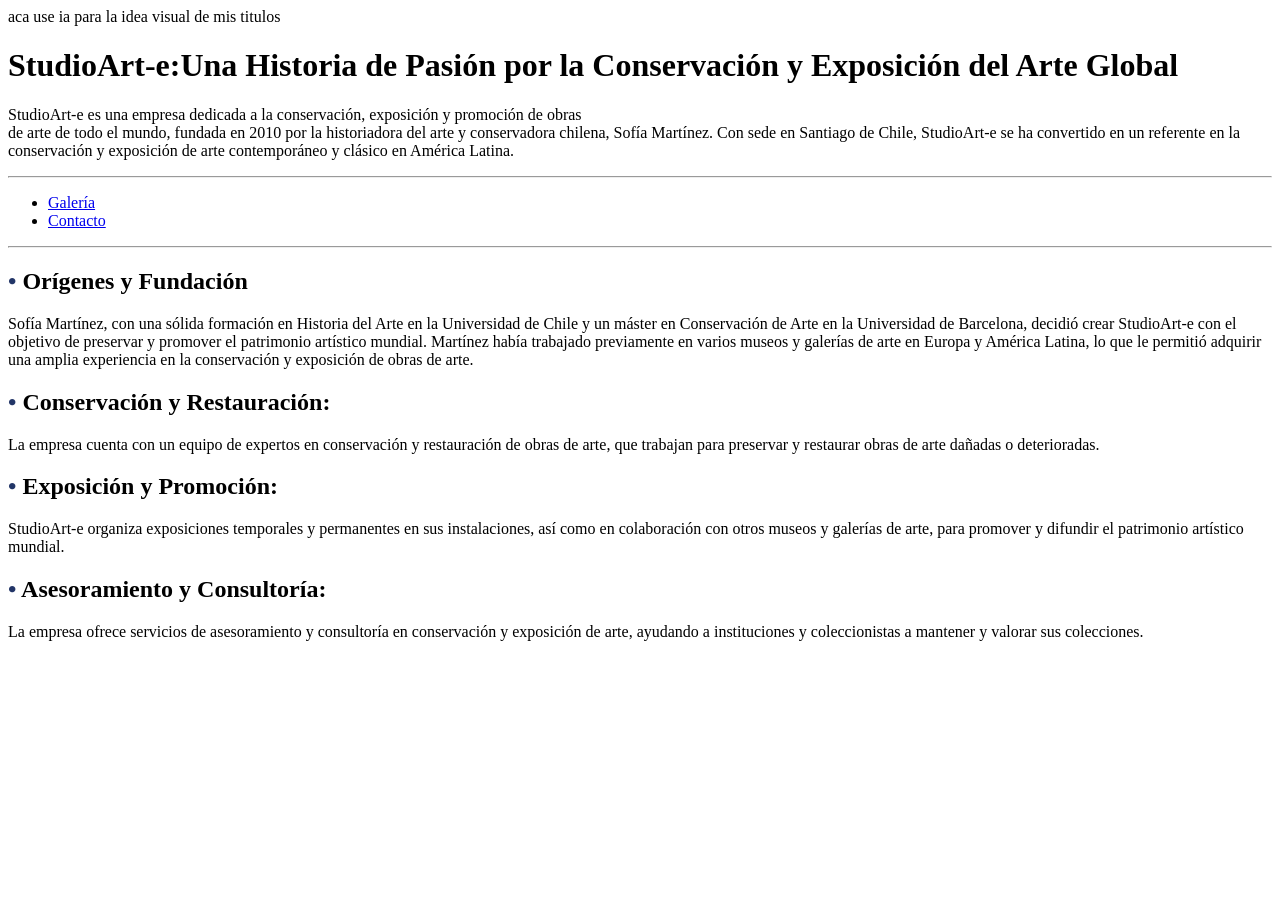
==== index.html @ 20f0f170 "Add files via upload" ====
<!DOCTYPE html>
<html lang="es">
<head>
    <meta charset="UTF-8">
    <meta name="viewport" content="width=device-width, initial-scale=1.0">
    <title>StudioArt-e</title>
    <style> 
        h2::before {
            content: "• ";
            color: #051a53e1; /* Color del punto */
        
        }
    </style>  aca use ia para la idea visual de mis titulos  
</head>
<body>
    <header>
        <h1>StudioArt-e:Una Historia de Pasión por la Conservación y Exposición del Arte Global
        </h1>
        
        <p>StudioArt-e es una empresa dedicada a la conservación, exposición y promoción de obras <br>
         de arte de todo el mundo, fundada en 2010 por la historiadora del arte y conservadora 
         chilena, Sofía Martínez. Con sede en Santiago de Chile, StudioArt-e se ha convertido en 
         un referente en la conservación y exposición de arte contemporáneo y clásico en América Latina.
        </p>
    </header>
    <hr>
     <nav>
            <ul>
                <li><a href="galeria.html">Galería</a></li>
                <li><a href="contacto.html">Contacto</a></li>
            </ul>
    </nav>
    <hr>
        <main>
         <section>
        <h2>Orígenes y Fundación</h2>
        <p>Sofía Martínez, con una sólida formación en Historia 
            del Arte en la Universidad de Chile y un máster
         en Conservación de Arte en la Universidad de Barcelona, 
         decidió crear StudioArt-e con el objetivo de
          preservar y promover el patrimonio artístico mundial. 
          Martínez había trabajado previamente en varios
           museos y galerías de arte en Europa y América Latina, 
           lo que le permitió adquirir una amplia experiencia
            en la conservación y exposición de obras de arte.
         </p>
         </section>

         <section>
        <h2>Conservación y Restauración: </h2>
        <p>La empresa cuenta con un equipo de expertos en conservación
             y restauración de obras de arte, que trabajan para
         preservar y restaurar obras de arte dañadas o deterioradas.
        </p>
         </section>

         <section>
        <h2>Exposición y Promoción:</h2>
        <p>StudioArt-e organiza exposiciones temporales y permanentes en sus instalaciones, así como en colaboración con 
        otros museos y galerías de arte, para promover y difundir el patrimonio artístico mundial.
        </p>
         </section>
         
         <section>   
        <h2>Asesoramiento y Consultoría:</h2>
        <p>La empresa ofrece servicios de asesoramiento y consultoría en conservación y exposición de arte, ayudando a 
        instituciones y coleccionistas a mantener y valorar sus colecciones.
        </p>
         </section>

        </main> 
</body>
</html>
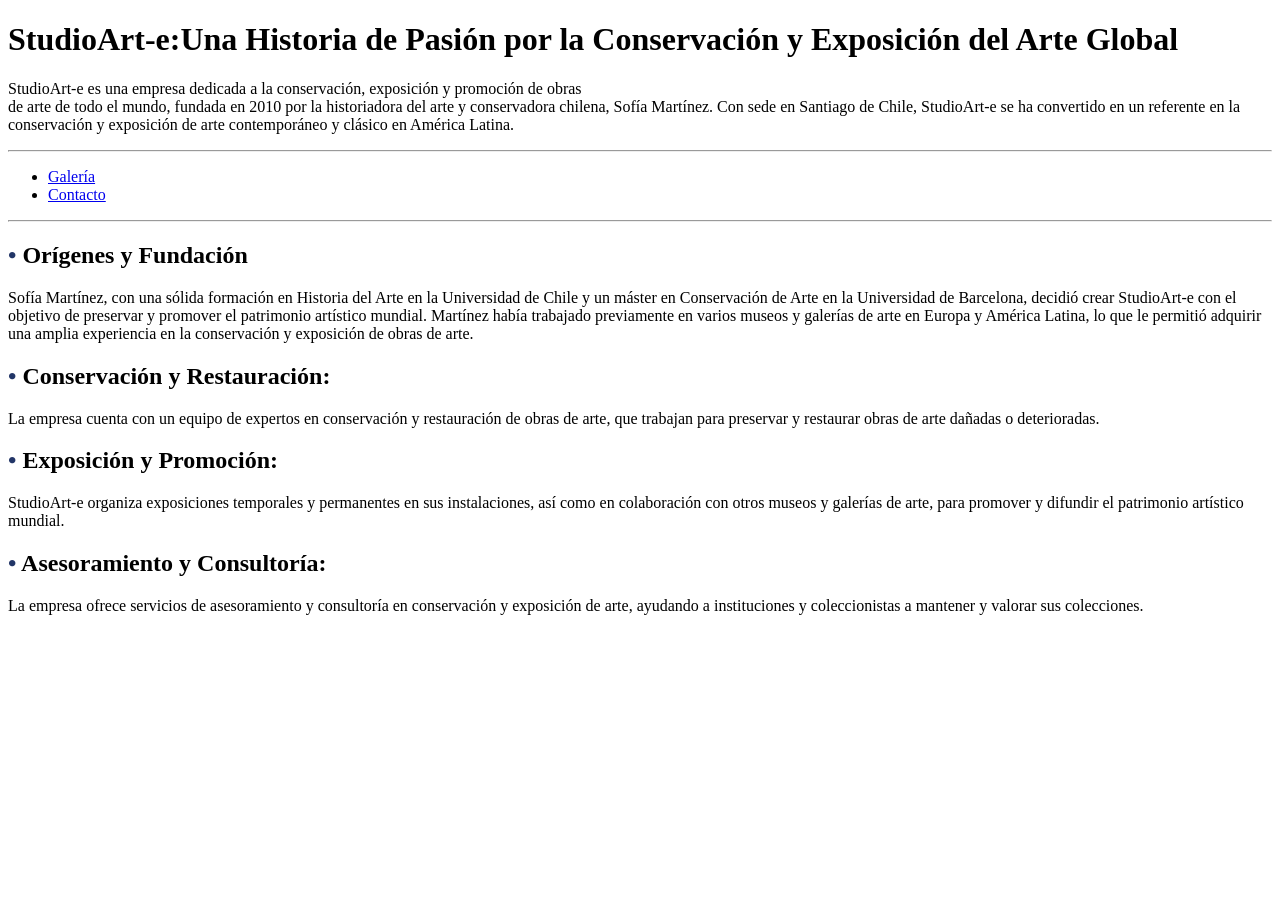
==== commit 9502482e: "Add files via upload" ====
--- a/index.html
+++ b/index.html
@@ -10,7 +10,7 @@
             color: #051a53e1; /* Color del punto */
         
         }
-    </style>  aca use ia para la idea visual de mis titulos  
+    </style>    
 </head>
 <body>
     <header>
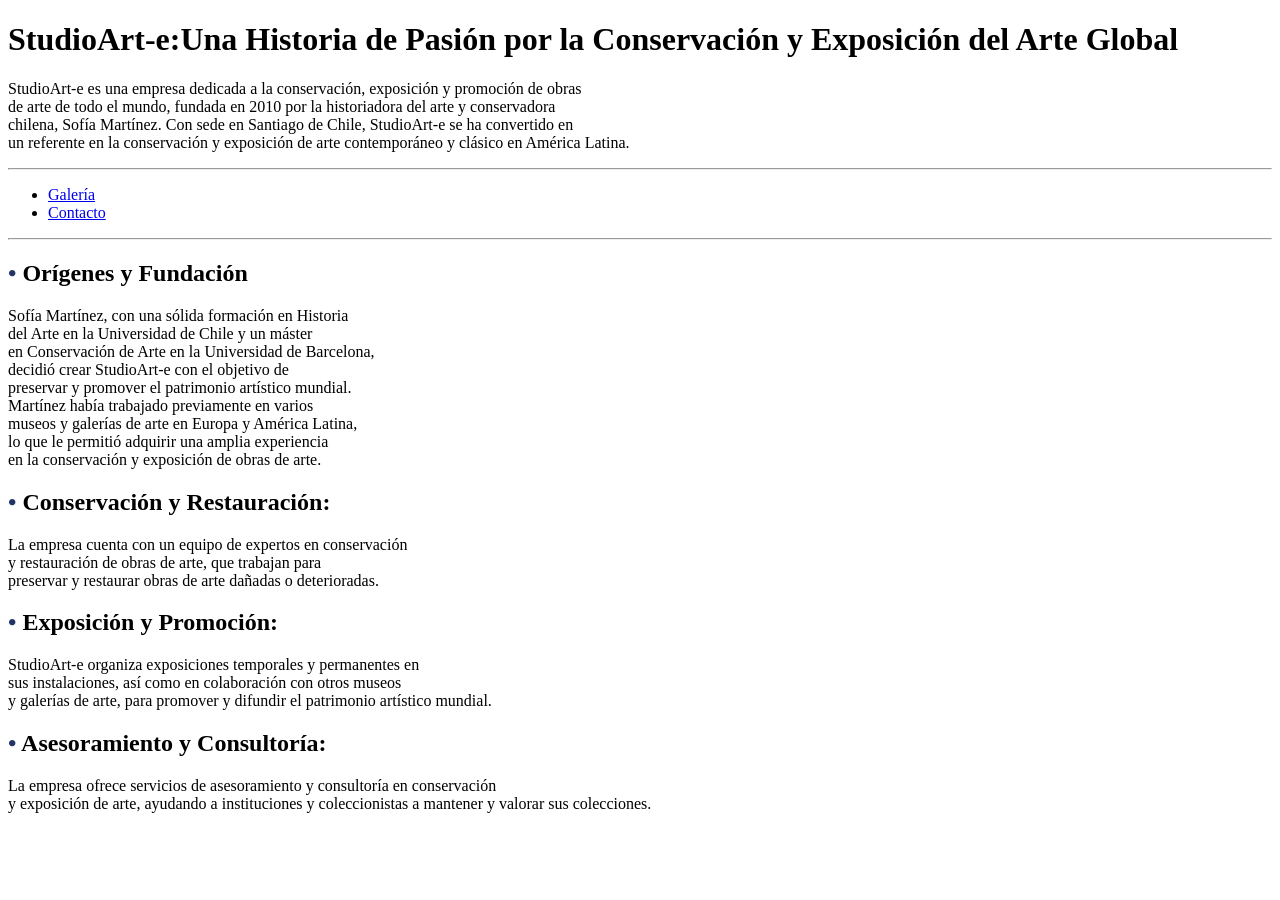
==== commit c16ad82a: "Add files via upload" ====
--- a/index.html
+++ b/index.html
@@ -17,9 +17,12 @@
         <h1>StudioArt-e:Una Historia de Pasión por la Conservación y Exposición del Arte Global
         </h1>
         
-        <p>StudioArt-e es una empresa dedicada a la conservación, exposición y promoción de obras <br>
-         de arte de todo el mundo, fundada en 2010 por la historiadora del arte y conservadora 
-         chilena, Sofía Martínez. Con sede en Santiago de Chile, StudioArt-e se ha convertido en 
+        <p>StudioArt-e es una empresa dedicada a la conservación, exposición y promoción de obras 
+        <br>
+         de arte de todo el mundo, fundada en 2010 por la historiadora del arte y conservadora
+        <br> 
+         chilena, Sofía Martínez. Con sede en Santiago de Chile, StudioArt-e se ha convertido en
+        <br>
          un referente en la conservación y exposición de arte contemporáneo y clásico en América Latina.
         </p>
     </header>
@@ -34,36 +37,51 @@
         <main>
          <section>
         <h2>Orígenes y Fundación</h2>
-        <p>Sofía Martínez, con una sólida formación en Historia 
+        <p>Sofía Martínez, con una sólida formación en Historia
+        <br>
             del Arte en la Universidad de Chile y un máster
-         en Conservación de Arte en la Universidad de Barcelona, 
+        <br>
+         en Conservación de Arte en la Universidad de Barcelona,
+        <br> 
          decidió crear StudioArt-e con el objetivo de
-          preservar y promover el patrimonio artístico mundial. 
+        <br>
+          preservar y promover el patrimonio artístico mundial.
+        <br> 
           Martínez había trabajado previamente en varios
-           museos y galerías de arte en Europa y América Latina, 
+        <br>
+           museos y galerías de arte en Europa y América Latina,
+        <br>
            lo que le permitió adquirir una amplia experiencia
+        <br>
             en la conservación y exposición de obras de arte.
+        <br>
          </p>
          </section>
 
          <section>
         <h2>Conservación y Restauración: </h2>
         <p>La empresa cuenta con un equipo de expertos en conservación
+        <br>
              y restauración de obras de arte, que trabajan para
-         preservar y restaurar obras de arte dañadas o deterioradas.
+        <br>
+              preservar y restaurar obras de arte dañadas o deterioradas.
+        <br>
         </p>
          </section>
 
          <section>
         <h2>Exposición y Promoción:</h2>
-        <p>StudioArt-e organiza exposiciones temporales y permanentes en sus instalaciones, así como en colaboración con 
-        otros museos y galerías de arte, para promover y difundir el patrimonio artístico mundial.
+        <p>StudioArt-e organiza exposiciones temporales y permanentes en
+        <br>  sus instalaciones, así como en colaboración con 
+        otros museos
+        <br> y galerías de arte, para promover y difundir el patrimonio artístico mundial.
         </p>
          </section>
          
          <section>   
         <h2>Asesoramiento y Consultoría:</h2>
-        <p>La empresa ofrece servicios de asesoramiento y consultoría en conservación y exposición de arte, ayudando a 
+        <p>La empresa ofrece servicios de asesoramiento y consultoría en conservación
+            <br> y exposición de arte, ayudando a 
         instituciones y coleccionistas a mantener y valorar sus colecciones.
         </p>
          </section>
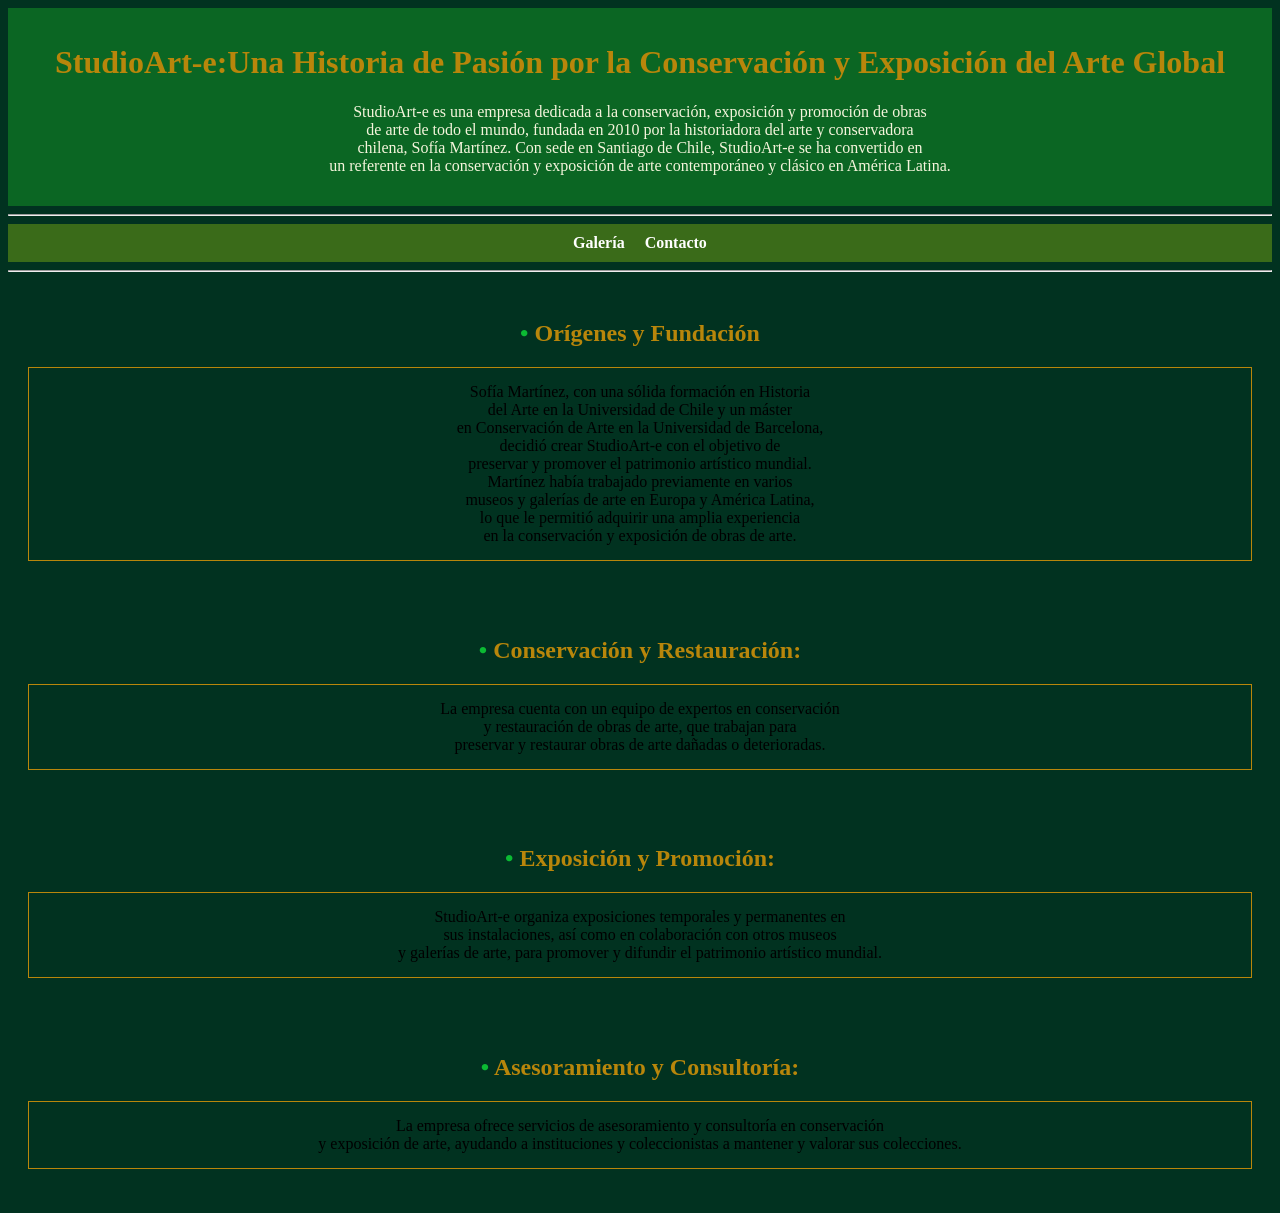
==== commit 4c4c1028: "Add files via upload" ====
--- a/index.html
+++ b/index.html
@@ -4,20 +4,15 @@
     <meta charset="UTF-8">
     <meta name="viewport" content="width=device-width, initial-scale=1.0">
     <title>StudioArt-e</title>
-    <style> 
-        h2::before {
-            content: "• ";
-            color: #051a53e1; /* Color del punto */
-        
-        }
-    </style>    
+    <link rel="stylesheet" href="main.pag.css">
+    <link rel="stylesheet" href="nav.css">   
 </head>
 <body>
     <header>
-        <h1>StudioArt-e:Una Historia de Pasión por la Conservación y Exposición del Arte Global
+       <h1 class="titulo">StudioArt-e:Una Historia de Pasión por la Conservación y Exposición del Arte Global
         </h1>
         
-        <p>StudioArt-e es una empresa dedicada a la conservación, exposición y promoción de obras 
+        <p class="parrafo_titulo">StudioArt-e es una empresa dedicada a la conservación, exposición y promoción de obras 
         <br>
          de arte de todo el mundo, fundada en 2010 por la historiadora del arte y conservadora
         <br> 
@@ -36,8 +31,8 @@
     <hr>
         <main>
          <section>
-        <h2>Orígenes y Fundación</h2>
-        <p>Sofía Martínez, con una sólida formación en Historia
+        <h2 class="subtitulos">Orígenes y Fundación</h2>
+        <p class="parrafos">Sofía Martínez, con una sólida formación en Historia
         <br>
             del Arte en la Universidad de Chile y un máster
         <br>
@@ -59,8 +54,8 @@
          </section>
 
          <section>
-        <h2>Conservación y Restauración: </h2>
-        <p>La empresa cuenta con un equipo de expertos en conservación
+        <h2 class="subtitulos">Conservación y Restauración: </h2>
+        <p class="parrafos">La empresa cuenta con un equipo de expertos en conservación
         <br>
              y restauración de obras de arte, que trabajan para
         <br>
@@ -70,8 +65,8 @@
          </section>
 
          <section>
-        <h2>Exposición y Promoción:</h2>
-        <p>StudioArt-e organiza exposiciones temporales y permanentes en
+        <h2 class="subtitulos">Exposición y Promoción:</h2>
+        <p class="parrafos">StudioArt-e organiza exposiciones temporales y permanentes en
         <br>  sus instalaciones, así como en colaboración con 
         otros museos
         <br> y galerías de arte, para promover y difundir el patrimonio artístico mundial.
@@ -79,8 +74,8 @@
          </section>
          
          <section>   
-        <h2>Asesoramiento y Consultoría:</h2>
-        <p>La empresa ofrece servicios de asesoramiento y consultoría en conservación
+        <h2 class="subtitulos">Asesoramiento y Consultoría:</h2>
+        <p class="parrafos">La empresa ofrece servicios de asesoramiento y consultoría en conservación
             <br> y exposición de arte, ayudando a 
         instituciones y coleccionistas a mantener y valorar sus colecciones.
         </p>
--- a/main.pag.css
+++ b/main.pag.css
@@ -0,0 +1,38 @@
+    header {
+        background-color: #0b6623;
+        padding: 15px;
+        text-align: center;
+    } 
+
+    body { 
+        background-color: #013220;
+        color: #f5f5dc;
+        }  
+ 
+    .subtitulos {
+        color:darkgoldenrod;
+        text-align: center;
+    }
+    
+    .titulo  {
+        color: darkgoldenrod;
+    }
+
+    section {
+        padding: 20px;
+    }
+     h2::before {
+        content: "• ";
+        color: #0dcc36e1; /* Color del punto */
+        
+        
+        }
+ 
+    .parrafos{
+        color:black;
+        border: 1px solid darkgoldenrod;
+        text-align: center;
+        padding: 15px;
+    }
+
+  
--- a/nav.css
+++ b/nav.css
@@ -0,0 +1,23 @@
+nav ul {
+  display: flex;           /* pone los elementos en fila */
+  justify-content: center; /*  LOS CENTRA */
+  list-style: none;
+  padding: 0;
+  margin: 0;
+  gap: 20px;
+}
+
+nav {
+  background-color: #3a6b19;
+  padding: 10px 0;
+}
+
+nav a {
+  color: white;
+  text-decoration: none;
+  font-weight: bold;
+}
+
+nav a:hover {
+  color: darkgoldenrod;
+}
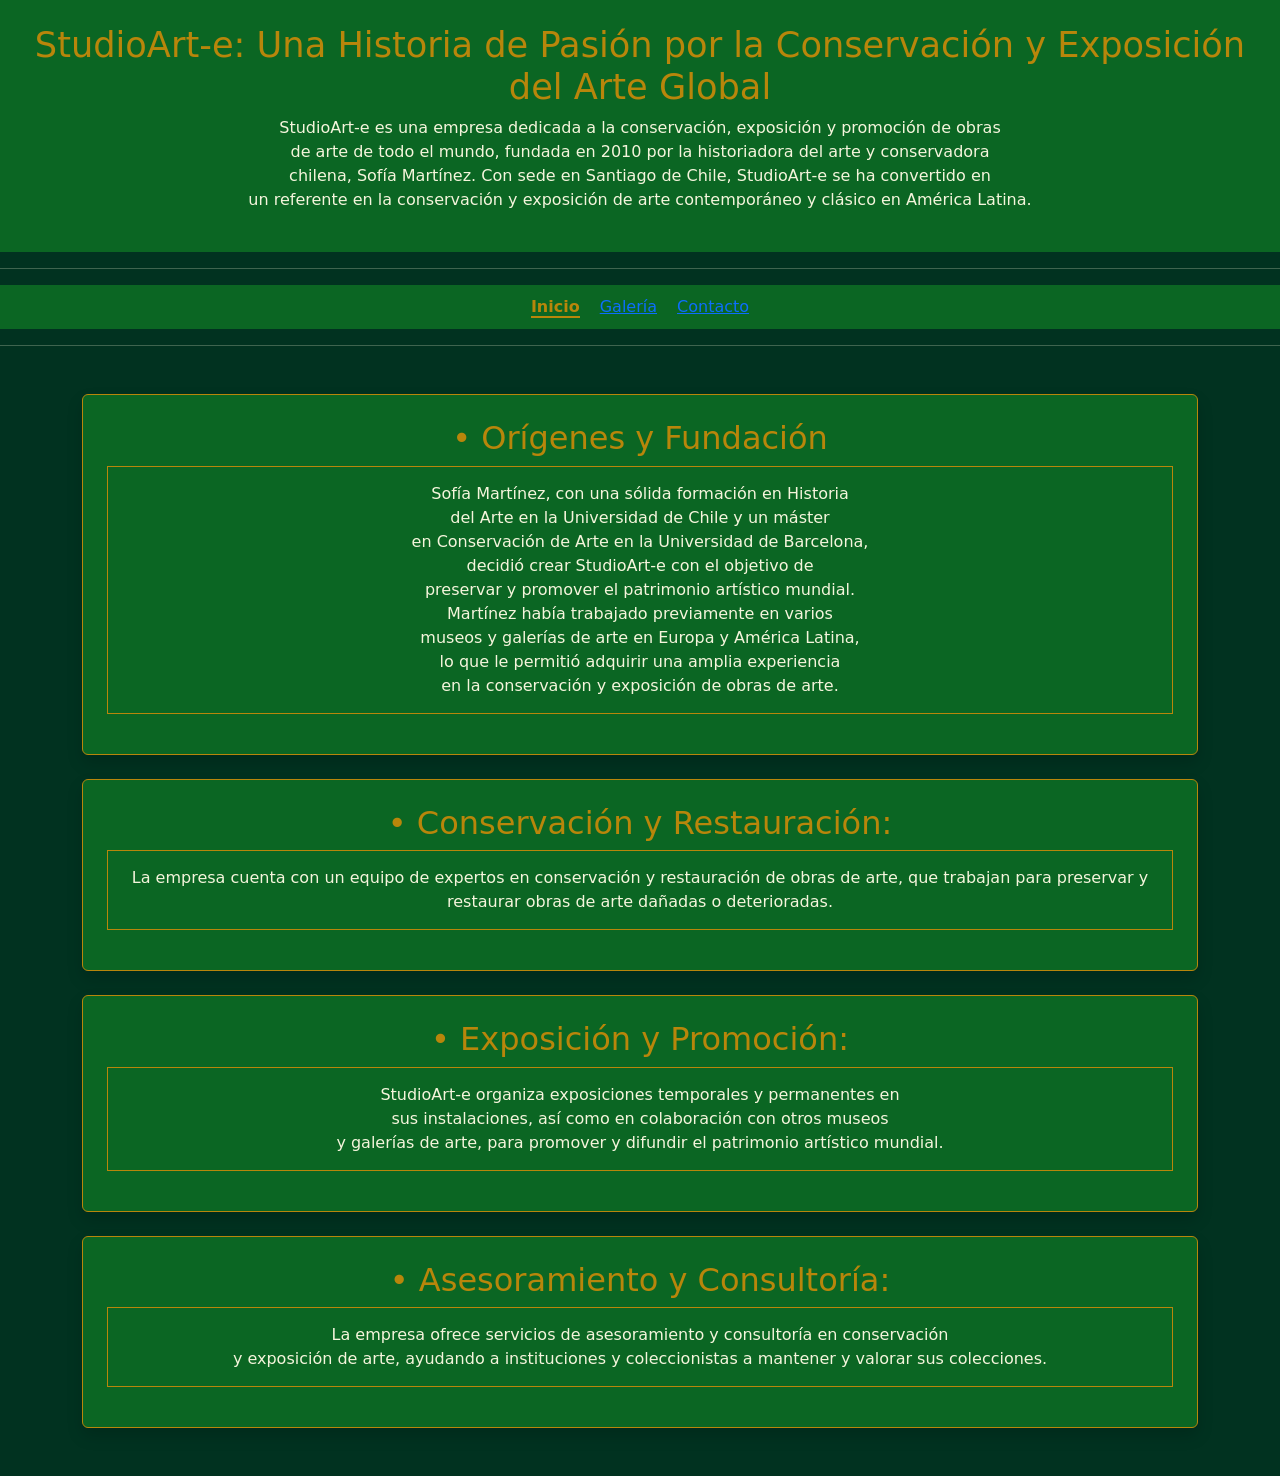
==== commit 29d1f7f4: "Add files via upload" ====
--- a/index.html
+++ b/index.html
@@ -4,12 +4,15 @@
     <meta charset="UTF-8">
     <meta name="viewport" content="width=device-width, initial-scale=1.0">
     <title>StudioArt-e</title>
+
+    <link href="https://cdn.jsdelivr.net/npm/bootstrap@5.3.3/dist/css/bootstrap.min.css" rel="stylesheet">
+
     <link rel="stylesheet" href="main.pag.css">
-    <link rel="stylesheet" href="nav.css">   
+    <link rel="stylesheet" href="nav.css">
 </head>
 <body>
-    <header>
-       <h1 class="titulo">StudioArt-e:Una Historia de Pasión por la Conservación y Exposición del Arte Global
+    <header class="text-center py-4">
+       <h1 class="titulo">StudioArt-e: Una Historia de Pasión por la Conservación y Exposición del Arte Global
         </h1>
         
         <p class="parrafo_titulo">StudioArt-e es una empresa dedicada a la conservación, exposición y promoción de obras 
@@ -24,15 +27,16 @@
     <hr>
      <nav>
             <ul>
+                <li><a class="activo" href="index.html">Inicio</a></li>
                 <li><a href="galeria.html">Galería</a></li>
                 <li><a href="contacto.html">Contacto</a></li>
             </ul>
     </nav>
     <hr>
-        <main>
-         <section>
-        <h2 class="subtitulos">Orígenes y Fundación</h2>
-        <p class="parrafos">Sofía Martínez, con una sólida formación en Historia
+        <main class="container my-5">
+         <section class="card p-4 mb-4 shadow">
+        <h2 class="subtitulos text-center">Orígenes y Fundación</h2>
+        <p class="parrafos text-center">Sofía Martínez, con una sólida formación en Historia
         <br>
             del Arte en la Universidad de Chile y un máster
         <br>
@@ -53,29 +57,26 @@
          </p>
          </section>
 
-         <section>
-        <h2 class="subtitulos">Conservación y Restauración: </h2>
-        <p class="parrafos">La empresa cuenta con un equipo de expertos en conservación
-        <br>
+         <section class="card p-4 mb-4 shadow">
+        <h2 class="subtitulos text-center">Conservación y Restauración: </h2>
+        <p class="parrafos text-center">La empresa cuenta con un equipo de expertos en conservación
              y restauración de obras de arte, que trabajan para
-        <br>
               preservar y restaurar obras de arte dañadas o deterioradas.
-        <br>
         </p>
          </section>
 
-         <section>
-        <h2 class="subtitulos">Exposición y Promoción:</h2>
-        <p class="parrafos">StudioArt-e organiza exposiciones temporales y permanentes en
+         <section class="card p-4 mb-4 shadow">
+        <h2 class="subtitulos text-center">Exposición y Promoción:</h2>
+        <p class="parrafos text-center">StudioArt-e organiza exposiciones temporales y permanentes en
         <br>  sus instalaciones, así como en colaboración con 
         otros museos
         <br> y galerías de arte, para promover y difundir el patrimonio artístico mundial.
         </p>
          </section>
          
-         <section>   
-        <h2 class="subtitulos">Asesoramiento y Consultoría:</h2>
-        <p class="parrafos">La empresa ofrece servicios de asesoramiento y consultoría en conservación
+         <section class="card p-4 mb-4 shadow">   
+        <h2 class="subtitulos text-center">Asesoramiento y Consultoría:</h2>
+        <p class="parrafos text-center">La empresa ofrece servicios de asesoramiento y consultoría en conservación
             <br> y exposición de arte, ayudando a 
         instituciones y coleccionistas a mantener y valorar sus colecciones.
         </p>
--- a/main.pag.css
+++ b/main.pag.css
@@ -16,6 +16,8 @@
     
     .titulo  {
         color: darkgoldenrod;
+        text-align: center;
+        font-size: 2.2rem;
     }
 
     section {
@@ -23,16 +25,22 @@
     }
      h2::before {
         content: "• ";
-        color: #0dcc36e1; /* Color del punto */
+        color: darkgoldenrod; /* Color del punto */
         
         
         }
  
     .parrafos{
-        color:black;
+       
+        color: #f5f5dc;
         border: 1px solid darkgoldenrod;
         text-align: center;
         padding: 15px;
-    }
-
+}
+    
+.card {
+  background-color: #0b6623;   /* verde */
+  color: #f5f5dc;              /* texto claro */
+  border: 1px solid darkgoldenrod;
+}
   
--- a/nav.css
+++ b/nav.css
@@ -7,15 +7,17 @@
   gap: 20px;
 }
 
+
 nav {
-  background-color: #3a6b19;
+  background-color: #0b6623;
   padding: 10px 0;
 }
 
-nav a {
-  color: white;
-  text-decoration: none;
+nav a.activo {
+  color: darkgoldenrod;
+  text-decoration:none;
   font-weight: bold;
+  border-bottom: 2px solid darkgoldenrod;
 }
 
 nav a:hover {
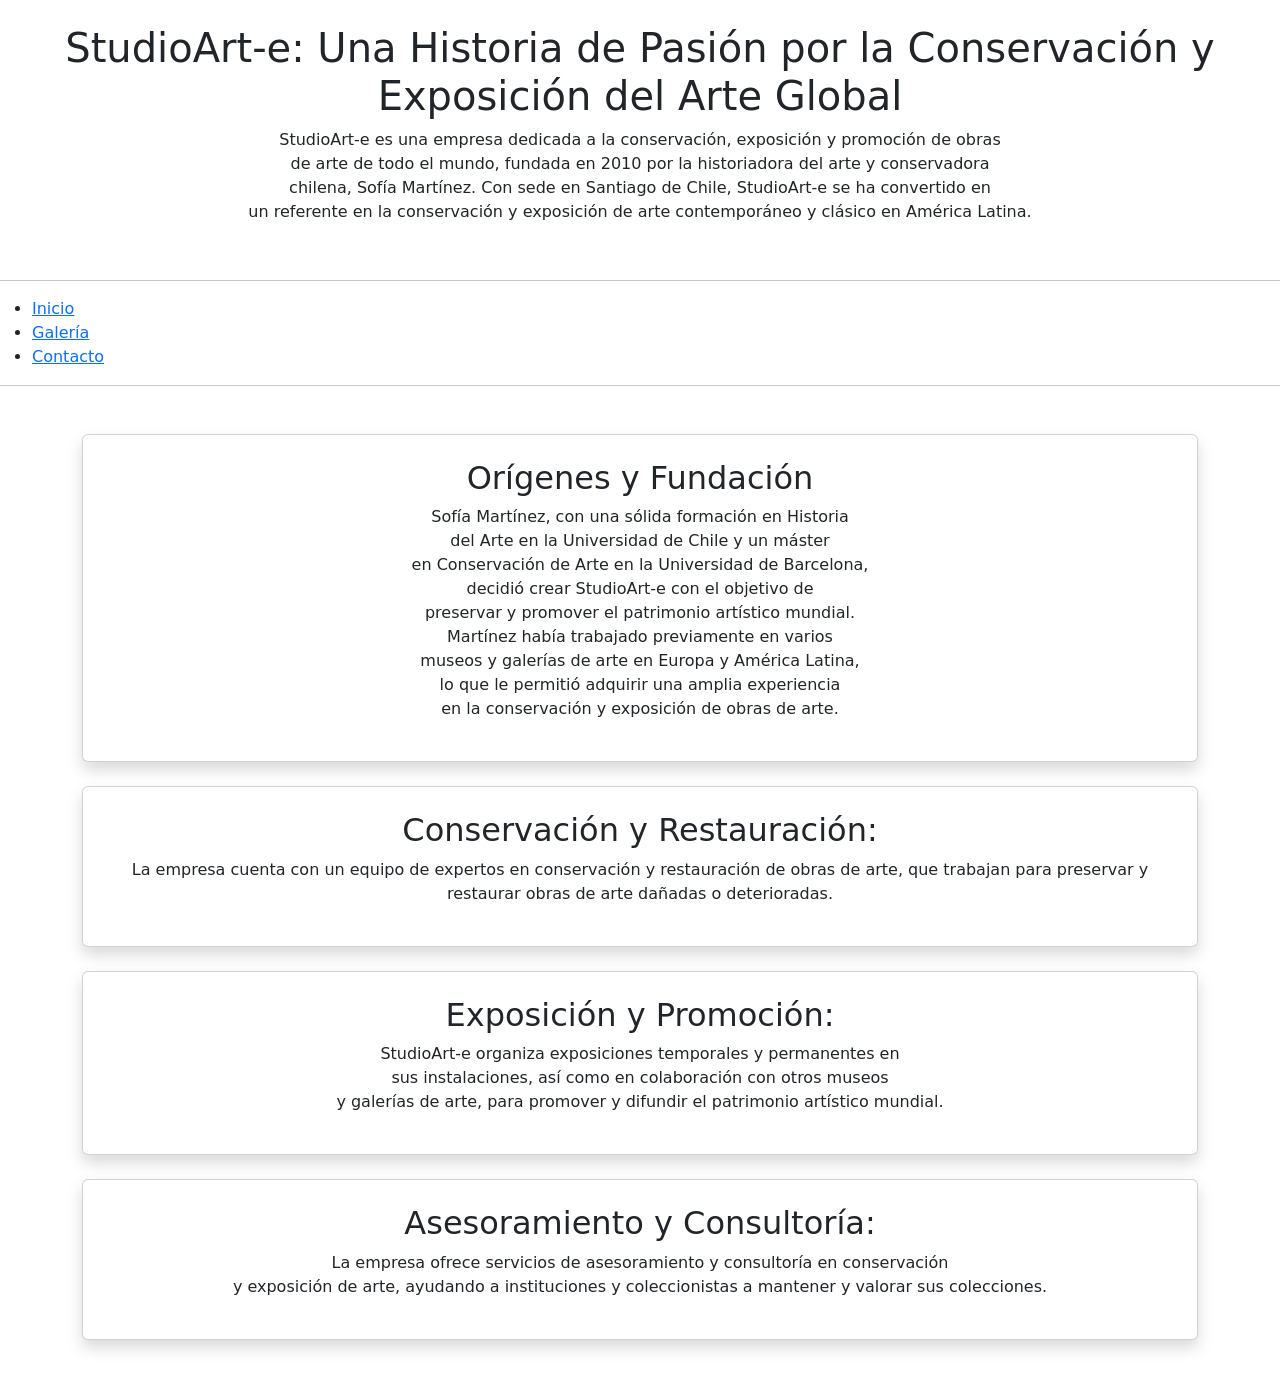
==== commit 06583949: "Add files via upload" ====
--- a/index.html
+++ b/index.html
@@ -7,8 +7,8 @@
 
     <link href="https://cdn.jsdelivr.net/npm/bootstrap@5.3.3/dist/css/bootstrap.min.css" rel="stylesheet">
 
-    <link rel="stylesheet" href="main.pag.css">
-    <link rel="stylesheet" href="nav.css">
+    <link rel="stylesheet" href="style/main.pag.css">
+    <link rel="stylesheet" href="style/nav.css">
 </head>
 <body>
     <header class="text-center py-4">
